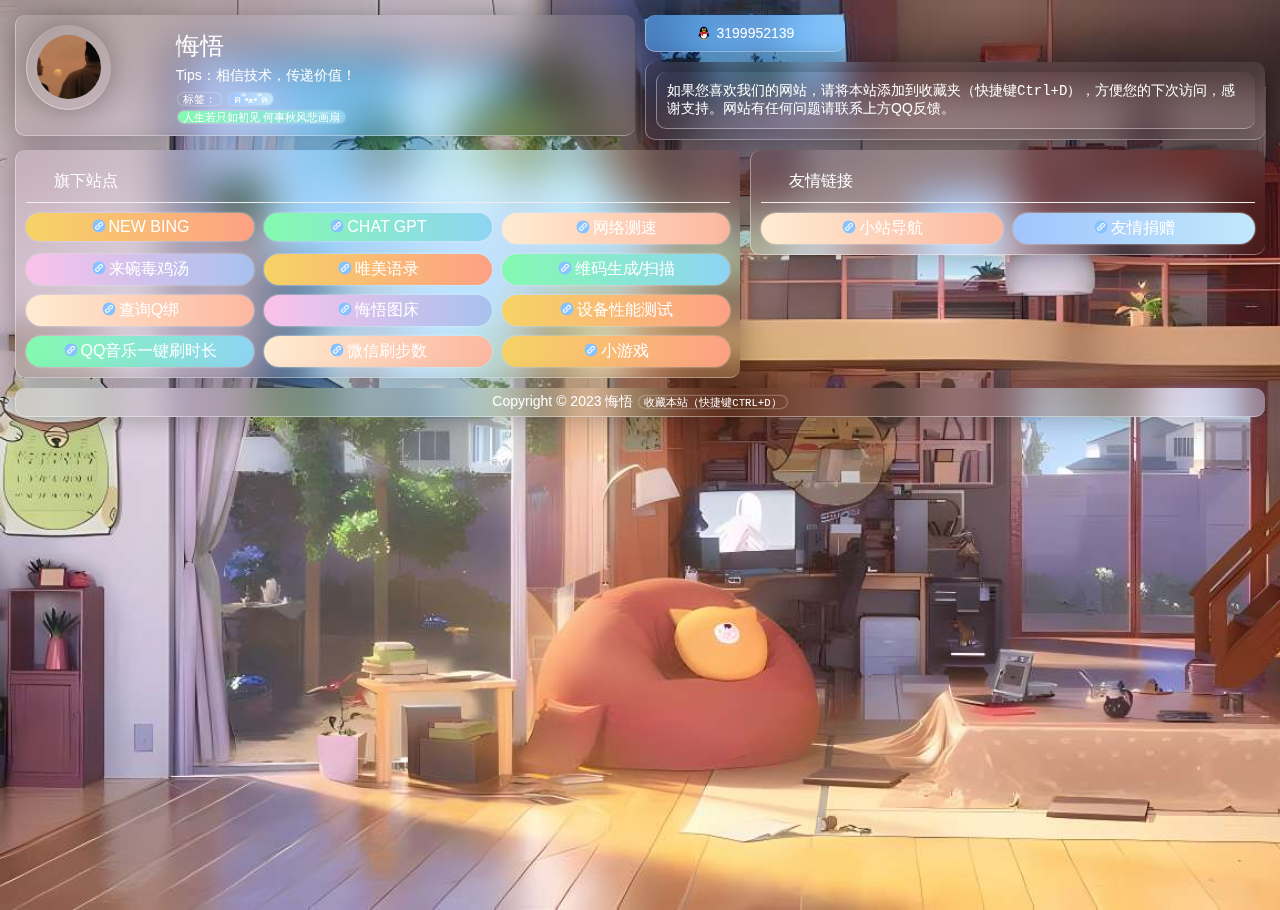
==== index.html @ 097807ef "Add files via upload" ====
<!DOCTYPE html>
<html lang="en">

<head>
  <meta charset="UTF-8">
  <meta http-equiv="X-UA-Compatible" content="IE=Edge">
  <meta name="viewport" content="width=device-width, initial-scale=1">
  <title>悔悟引导页</title>
  <!-- HTML -->
  <!-- Custom Styles -->
  <link rel="shortcut icon" href="https://www.zyfou.com/wp-content/uploads/2022/06/favicon.png" />
  <link rel="stylesheet" href="style.css">
  <link rel="stylesheet" href="bc.css">

<body>
  <div class="bc_content">
    <div class="bc-fluid">
      <div class="bc-row bc-space10">
        <div class="bc-xs12 bc-sm6 bc-md6 bc-lg6">
          <div class="bc_mbl bc_box" id="bc_mobile_head">
            <div class="bc-row">
              <div class="bc-xs3">
                <img class="bc_mbl bc_box img-avatar " style="border-radius: 50%;" src="touxiang.jpg">
              </div>
              <div class="bc-xs9">
                <div class="bc-xs12">
                  <div id="bc_name">悔悟</div>
                  <div id="bc_tip">Tips：相信技术，传递价值！</div>
                </div>
                <div class="bc-xs12">
                  <a class="btn">标签：</a>
                  <a class="btn btn-blue">ฅ՞•ﻌ•՞ฅ</a>
                </div>
                <div class="bc-xs12">
  <!--                <a class="btn">宣言：</a>  -->
                  <a class="btn btn-green">人生若只如初见 何事秋风悲画扇</a>
                </div>
              </div>
            </div>
          </div>
        </div>
 <!--       <div class="bc-xs4 bc-sm2 bc-md2 bc-lg2">
          <div class="bc_box bc_mbl bc_center">
            <svg class="icon" aria-hidden="true">
              <use xlink:href="#icon-weixin"></use>
            </svg>
            123456</div>
        </div>
-->
        <div class="bc-xs5 bc-sm2 bc-md2 bc-lg2">
          <div class="bc_box bc_mbl bc_center">
            <svg class="icon" aria-hidden="true">
              <use xlink:href="#icon-QQ"></use>
            </svg>
            3199952139</div>
        </div>
      <!--  <div class="bc-xs3 bc-sm2 bc-md2 bc-lg2">
          <div class="bc_box bc_mbl bc_center">
            <svg class="icon" aria-hidden="true">
              <use xlink:href="#icon-gitee"></use>
            </svg>
            123456</div>
        </div>
		  -->
        <div class="bc-sm6 bc-md4 bc-lg6 bc-hide-xs">
          <div class="bc_box bc_mbl">
            <div class="bc_box bc_mbl">
              <p>如果您喜欢我们的网站，请将本站添加到收藏夹（快捷键<code>Ctrl+D</code>），方便您的下次访问，感谢支持。网站有任何问题请联系上方QQ反馈。</p>
            </div>
          </div>
        </div>
      </div>
      <div class="bc-row bc-space10">
        <div class="bc-xs12 bc-sm7 bc-md7 bc-lg7">
          <div class="bc_box bc_mbl">
            <div class="bc-row">
              <h3 class="bc-xs12 bc_box"><svg class="icon" aria-hidden="true">
                  <use xlink:href="#icon-zhandian"></use>
                </svg>旗下站点</h3>
              <hr>
            </div>
            <div class="bc-row bc-space10" style="word-wrap:break-word;">
              <a href="http://newbing.fftoolbox.xyz/" class="bc-xs6 bc-sm4 bc-md4 bc-lg4">
                <div class="bc_a btn-orange bc_center"> <svg class="icon" aria-hidden="true">
                    <use xlink:href="#icon-lianjie"></use>
                  </svg>New Bing</div>
              </a>
              <a href="http://gpt.fftoolbox.xyz/" class="bc-xs6 bc-sm4 bc-md4 bc-lg4">
                <div class="bc_a btn-green bc_center"> <svg class="icon" aria-hidden="true">
                    <use xlink:href="#icon-lianjie"></use>
                  </svg>Chat GPT</div>
              </a>
              <a href="http://yizhaol_admin.gitee.io/networkspeed" class="bc-xs6 bc-sm4 bc-md4 bc-lg4">
                <div class="bc_a btn-yellow bc_center"> <svg class="icon" aria-hidden="true">
                    <use xlink:href="#icon-lianjie"></use>
                  </svg>网络测速</div>
              </a>
              <a href="http://yizhaol_admin.gitee.io/dujitang" class="bc-xs6 bc-sm4 bc-md4 bc-lg4">
                <div class="bc_a btn-purple bc_center"> <svg class="icon" aria-hidden="true">
                    <use xlink:href="#icon-lianjie"></use>
                  </svg>来碗毒鸡汤</div>
              </a>
              <a href="http://yizhaol_admin.gitee.io/quotes/" class="bc-xs6 bc-sm4 bc-md4 bc-lg4">
                <div class="bc_a btn-orange bc_center"> <svg class="icon" aria-hidden="true">
                    <use xlink:href="#icon-lianjie"></use>
                  </svg>唯美语录</div>
              </a>
              <a href="http://yizhaol_admin.gitee.io/qrcode" class="bc-xs6 bc-sm4 bc-md4 bc-lg4">
                <div class="bc_a btn-green bc_center"> <svg class="icon" aria-hidden="true">
                    <use xlink:href="#icon-lianjie"></use>
                  </svg>维码生成/扫描</div>
              </a>
			  <a href="http://yizhaol.github.io/qbang/" class="bc-xs6 bc-sm4 bc-md4 bc-lg4">
                <div class="bc_a btn-yellow bc_center"> <svg class="icon" aria-hidden="true">
                    <use xlink:href="#icon-lianjie"></use>
                  </svg>查询Q绑</div>
              </a>
			  <a href="http://picturebed.eu.org/" class="bc-xs6 bc-sm4 bc-md4 bc-lg4">
                <div class="bc_a btn-purple bc_center"> <svg class="icon" aria-hidden="true">
                    <use xlink:href="#icon-lianjie"></use>
                  </svg>悔悟图床</div>
              </a>
              <a href="http://yizhaol_admin.gitee.io/performance" class="bc-xs6 bc-sm4 bc-md4 bc-lg4">
                <div class="bc_a btn-orange bc_center"> <svg class="icon" aria-hidden="true">
                    <use xlink:href="#icon-lianjie"></use>
                  </svg>设备性能测试</div>
              </a>
              
              <a href="https://qqyy.huiwua.eu.org/api/index.php" class="bc-xs6 bc-sm4 bc-md4 bc-lg4">
                <div class="bc_a btn-green bc_center"> <svg class="icon" aria-hidden="true">
                    <use xlink:href="#icon-lianjie"></use>
                  </svg>QQ音乐一键刷时长</div>
              </a>
          
			  <a href="https://yundong.huiwua.eu.org/" class="bc-xs6 bc-sm4 bc-md4 bc-lg4">
                <div class="bc_a btn-yellow bc_center"> <svg class="icon" aria-hidden="true">
                    <use xlink:href="#icon-lianjie"></use>
                  </svg>微信刷步数</div>
              
			  <a href="http://yizhaol_admin.gitee.io/daohang/games.html" class="bc-xs6 bc-sm4 bc-md4 bc-lg4">
                <div class="bc_a btn-orange bc_center"> <svg class="icon" aria-hidden="true">
                    <use xlink:href="#icon-lianjie"></use>
                  </svg>小游戏</div>
              </a>
		<!--  <a href="/" class="bc-xs6 bc-sm4 bc-md4 bc-lg4">
                <div class="bc_a btn-blue bc_center"> <svg class="icon" aria-hidden="true">
                    <use xlink:href="#icon-lianjie"></use>
                  </svg>资源否</div>
              </a>
	-->	
            </div>
          </div>
        </div>
        <div class="bc-xs12 bc-sm5 bc-md5 bc-lg5">
          <div class="bc_box bc_mbl">
            <div class="bc-row">
              <h3 class="bc-xs12 bc_box"><svg class="icon" aria-hidden="true">
                  <use xlink:href="#icon-zhandian"></use>
                </svg>友情链接</h3>
              <hr>
            </div>
            <div class="bc-row bc-space10" style="word-wrap:break-word;">
              <a href="http://yizhaol_admin.gitee.io/daohang/" class="bc-xs6 bc-sm6 bc-md6 bc-lg6">
                <div class="bc_a btn-yellow bc_center"> <svg class="icon" aria-hidden="true">
                    <use xlink:href="#icon-lianjie"></use>
                  </svg>小站导航</div>
              </a>
              <a href="http://yizhaol_admin.gitee.io/collectmoney" class="bc-xs6 bc-sm6 bc-md6 bc-lg6">
                <div class="bc_a btn-blue bc_center"> <svg class="icon" aria-hidden="true">
                    <use xlink:href="#icon-lianjie"></use>
                  </svg>友情捐赠</div>
              </a>
            </div>
          </div>
        </div>
      </div>
      <div class="bc-row bc-space10">
        <div class="bc-xs12">
          <div class="bc_mbl bc_box" id="bc_foot">
            Copyright © 2023 悔悟
            <span class="btn bc-hide-xs">收藏本站（快捷键<code>Ctrl+D</code>）</span>
          </div>
        </div>
      </div>
    </div>
  </div>
  <!-- Project -->
  <script src="main.js"></script>
  <script src="layui/layui.js"></script>
  <script src="iconfont.js"></script>
</body>
</html>
---- style.css ----
body{background:url("1.jpg");background-size:cover;height:100vh;}.bc_right{text-align:right;}.bc_content{margin-top:30px;}#bc_mobile_head{margin-top:0px;}.icon{width:1em;height:1em;vertical-align:-0.15em;fill:currentColor;overflow:hidden;padding-right:2px;}.img-avatar{display:inline-block !important;width:64px;height:64px;}.img-avatar-thumb{margin:5px;-webkit-box-shadow:0 0 0 4px rgba(255,255,255,0.4);box-shadow:0 0 0 5px rgba(255,255,255,0.4);}.bc_a{width:auto;word-wrap:break-word;font-size:12pt;padding:5px 15px;text-align:center;text-transform:uppercase;transition:0.5s;background-size:200% auto;color:white;box-shadow:0 0 2px #eee;border-radius:25px;}.bc_center{text-align:center;}.bc_box{padding:10px;border-radius:10px;}.bc_mbl{backdrop-filter:blur(20px);box-shadow:0 1px 30px 1px rgba(0,0,0,.3);border-bottom:1px solid rgba(255,255,255,0.4);border-left:1px solid rgba(255,255,255,0.4);color:#FFFFFF;}#bc_name{font-size:18pt;margin:5px 5px 0 0;}#bc_tip{padding:5px 0;}.btn{width:auto;word-wrap:break-word;margin:2px;padding:0px 5px;font-size:8pt;text-align:center;text-transform:uppercase;transition:0.5s;background-size:200% auto;color:white;box-shadow:0 0 2px #eee;border-radius:25px;}.btn:hover{background-position:right center;color:#FFFFFF;}.btn-orange{background-image:linear-gradient(to right,#f6d365 0%,#fda085 51%,#f6d365 100%);}.btn-purple{background-image:linear-gradient(to right,#fbc2eb 0%,#a6c1ee 51%,#fbc2eb 100%);}.btn-green{background-image:linear-gradient(to right,#84fab0 0%,#8fd3f4 51%,#84fab0 100%);}.btn-blue{background-image:linear-gradient(to right,#a1c4fd 0%,#c2e9fb 51%,#a1c4fd 100%);}.btn-yellow{background-image:linear-gradient(to right,#ffecd2 0%,#fcb69f 51%,#ffecd2 100%);}#bc_foot{text-align:center;}@media screen and (min-width:768px){body{background:url("2.jpg");background-size:cover;height:100vh;}.bc_content{margin-top:15px;}#bc_foot{padding:5px;}}
---- bc.css ----
.bc-fluid{position:relative;margin:0 auto;padding:0 15px}.bc-row:after,.bc-row:before{content:"";display:block;clear:both}blockquote,body,button,dd,div,dl,dt,form,h1,h2,h3,h4,h5,h6,input,li,ol,p,pre,td,textarea,th,ul{margin:0;padding:0;-webkit-tap-highlightor:rgba(0,0,0,0)}a,body{color:#333}body{line-height:1.6;color:rgba(0,0,0,.85);font:14px Helvetica Neue,Helvetica,PingFang SC,Tahoma,Arial,sans-serif}hr{line-height:0;margin:10px 0;padding:0;border:none !important;border-bottom:1px solid #eee !important;clear:both;background:0 0}a{text-decoration:none}a:hover{color:#777}a cite{font-style:normal;*cursor:pointer}h1,h2,h3,h4,h5,h6{font-weight:400}.bc-lg1,.bc-lg10,.bc-lg11,.bc-lg12,.bc-lg2,.bc-lg3,.bc-lg4,.bc-lg5,.bc-lg6,.bc-lg7,.bc-lg8,.bc-lg9,.bc-md1,.bc-md10,.bc-md11,.bc-md12,.bc-md2,.bc-md3,.bc-md4,.bc-md5,.bc-md6,.bc-md7,.bc-md8,.bc-md9,.bc-sm1,.bc-sm10,.bc-sm11,.bc-sm12,.bc-sm2,.bc-sm3,.bc-sm4,.bc-sm5,.bc-sm6,.bc-sm7,.bc-sm8,.bc-sm9,.bc-xs1,.bc-xs10,.bc-xs11,.bc-xs12,.bc-xs2,.bc-xs3,.bc-xs4,.bc-xs5,.bc-xs6,.bc-xs7,.bc-xs8,.bc-xs9{position:relative;display:block;box-sizing:border-box}.bc-xs1,.bc-xs10,.bc-xs11,.bc-xs12,.bc-xs2,.bc-xs3,.bc-xs4,.bc-xs5,.bc-xs6,.bc-xs7,.bc-xs8,.bc-xs9{float:left}.bc-xs1{width:8.33333333%}.bc-xs2{width:16.66666667%}.bc-xs3{width:25%}.bc-xs4{width:33.33333333%}.bc-xs5{width:41.66666667%}.bc-xs6{width:50%}.bc-xs7{width:58.33333333%}.bc-xs8{width:66.66666667%}.bc-xs9{width:75%}.bc-xs10{width:83.33333333%}.bc-xs11{width:91.66666667%}.bc-xs12{width:100%}@media screen and (max-width:768px){.bc-hide-xs{display:none !important}.bc-show-xs-block{display:block !important}.bc-show-xs-inline{display:inline !important}.bc-show-xs-inline-block{display:inline-block !important}}@media screen and (min-width:768px){.bc-container{width:750px}.bc-hide-sm{display:none !important}.bc-show-sm-block{display:block !important}.bc-show-sm-inline{display:inline !important}.bc-show-sm-inline-block{display:inline-block !important}.bc-sm1,.bc-sm10,.bc-sm11,.bc-sm12,.bc-sm2,.bc-sm3,.bc-sm4,.bc-sm5,.bc-sm6,.bc-sm7,.bc-sm8,.bc-sm9{float:left}.bc-sm1{width:8.33333333%}.bc-sm2{width:16.66666667%}.bc-sm3{width:25%}.bc-sm4{width:33.33333333%}.bc-sm5{width:41.66666667%}.bc-sm6{width:50%}.bc-sm7{width:58.33333333%}.bc-sm8{width:66.66666667%}.bc-sm9{width:75%}.bc-sm10{width:83.33333333%}.bc-sm11{width:91.66666667%}.bc-sm12{width:100%}}@media screen and (min-width:992px){.bc-container{width:970px}.bc-hide-md{display:none !important}.bc-show-md-block{display:block !important}.bc-show-md-inline{display:inline !important}.bc-show-md-inline-block{display:inline-block !important}.bc-md1,.bc-md10,.bc-md11,.bc-md12,.bc-md2,.bc-md3,.bc-md4,.bc-md5,.bc-md6,.bc-md7,.bc-md8,.bc-md9{float:left}.bc-md1{width:8.33333333%}.bc-md2{width:16.66666667%}.bc-md3{width:25%}.bc-md4{width:33.33333333%}.bc-md5{width:41.66666667%}.bc-md6{width:50%}.bc-md7{width:58.33333333%}.bc-md8{width:66.66666667%}.bc-md9{width:75%}.bc-md10{width:83.33333333%}.bc-md11{width:91.66666667%}.bc-md12{width:100%}}@media screen and (min-width:1200px){.bc-container{width:1170px}.bc-hide-lg{display:none !important}.bc-show-lg-block{display:block !important}.bc-show-lg-inline{display:inline !important}.bc-show-lg-inline-block{display:inline-block !important}.bc-lg1,.bc-lg10,.bc-lg11,.bc-lg12,.bc-lg2,.bc-lg3,.bc-lg4,.bc-lg5,.bc-lg6,.bc-lg7,.bc-lg8,.bc-lg9{float:left}.bc-lg1{width:8.33333333%}.bc-lg2{width:16.66666667%}.bc-lg3{width:25%}.bc-lg4{width:33.33333333%}.bc-lg5{width:41.66666667%}.bc-lg6{width:50%}.bc-lg7{width:58.33333333%}.bc-lg8{width:66.66666667%}.bc-lg9{width:75%}.bc-lg10{width:83.33333333%}.bc-lg11{width:91.66666667%}.bc-lg12{width:100%}}.bc-space10{margin:-5px}.bc-space10>*{padding:5px}
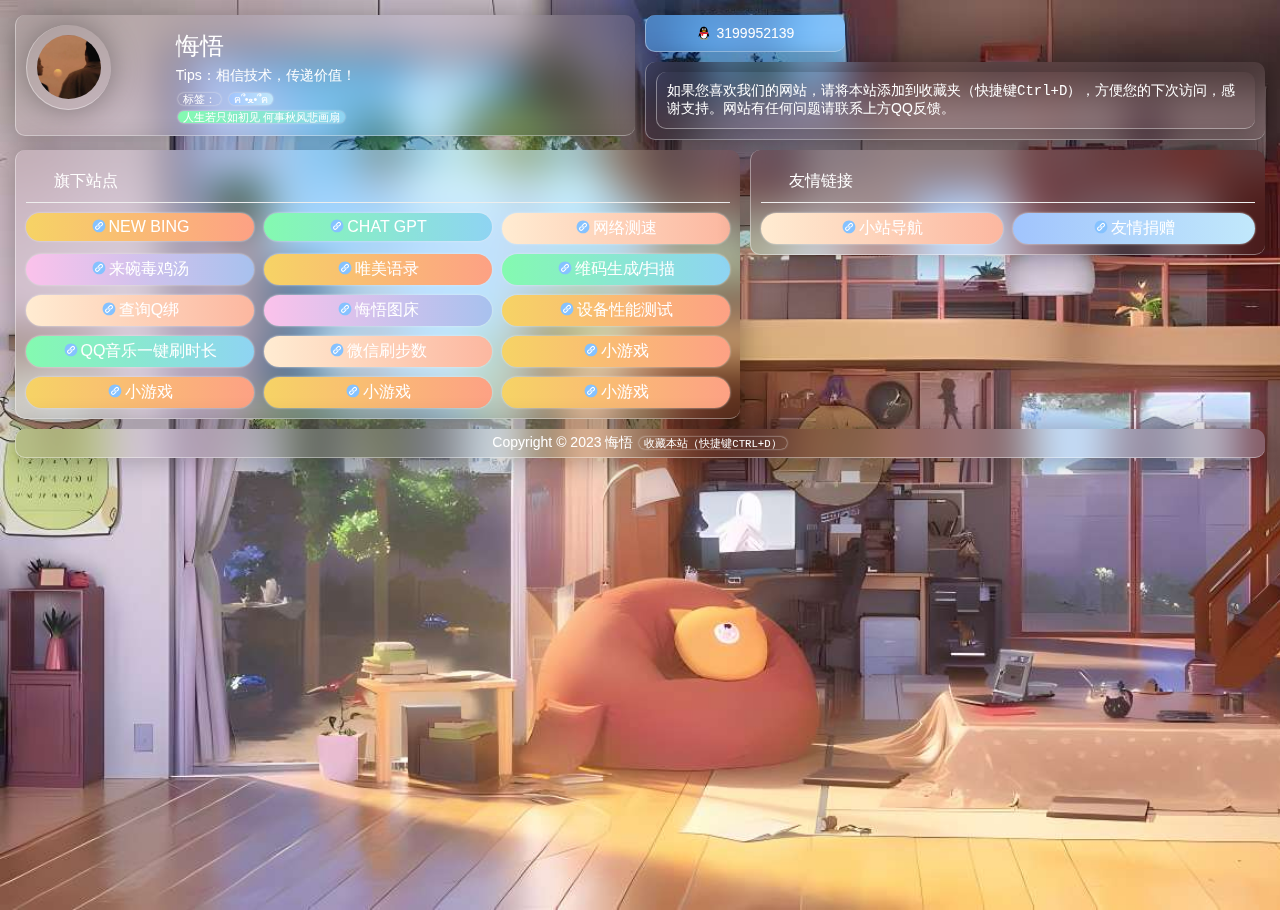
==== commit ac65cfad: "Update index.html" ====
--- a/index.html
+++ b/index.html
@@ -132,12 +132,27 @@
                   </svg>QQ音乐一键刷时长</div>
               </a>
           
-			  <a href="https://yundong.huiwua.eu.org/" class="bc-xs6 bc-sm4 bc-md4 bc-lg4">
+		 <a href="https://yundong.huiwua.eu.org/" class="bc-xs6 bc-sm4 bc-md4 bc-lg4">
                 <div class="bc_a btn-yellow bc_center"> <svg class="icon" aria-hidden="true">
                     <use xlink:href="#icon-lianjie"></use>
                   </svg>微信刷步数</div>
               
-			  <a href="http://yizhaol_admin.gitee.io/daohang/games.html" class="bc-xs6 bc-sm4 bc-md4 bc-lg4">
+	     <a href="http://yizhaol_admin.gitee.io/daohang/games.html" class="bc-xs6 bc-sm4 bc-md4 bc-lg4">
+                <div class="bc_a btn-orange bc_center"> <svg class="icon" aria-hidden="true">
+                    <use xlink:href="#icon-lianjie"></use>
+                  </svg>小游戏</div>
+              </a>
+	     <a href="http://yizhaol_admin.gitee.io/daohang/games.html" class="bc-xs6 bc-sm4 bc-md4 bc-lg4">
+                <div class="bc_a btn-orange bc_center"> <svg class="icon" aria-hidden="true">
+                    <use xlink:href="#icon-lianjie"></use>
+                  </svg>小游戏</div>
+              </a>
+			 <a href="http://yizhaol_admin.gitee.io/daohang/games.html" class="bc-xs6 bc-sm4 bc-md4 bc-lg4">
+                <div class="bc_a btn-orange bc_center"> <svg class="icon" aria-hidden="true">
+                    <use xlink:href="#icon-lianjie"></use>
+                  </svg>小游戏</div>
+              </a>
+			 <a href="http://yizhaol_admin.gitee.io/daohang/games.html" class="bc-xs6 bc-sm4 bc-md4 bc-lg4">
                 <div class="bc_a btn-orange bc_center"> <svg class="icon" aria-hidden="true">
                     <use xlink:href="#icon-lianjie"></use>
                   </svg>小游戏</div>
@@ -189,4 +204,4 @@
   <script src="layui/layui.js"></script>
   <script src="iconfont.js"></script>
 </body>
-</html>+</html>
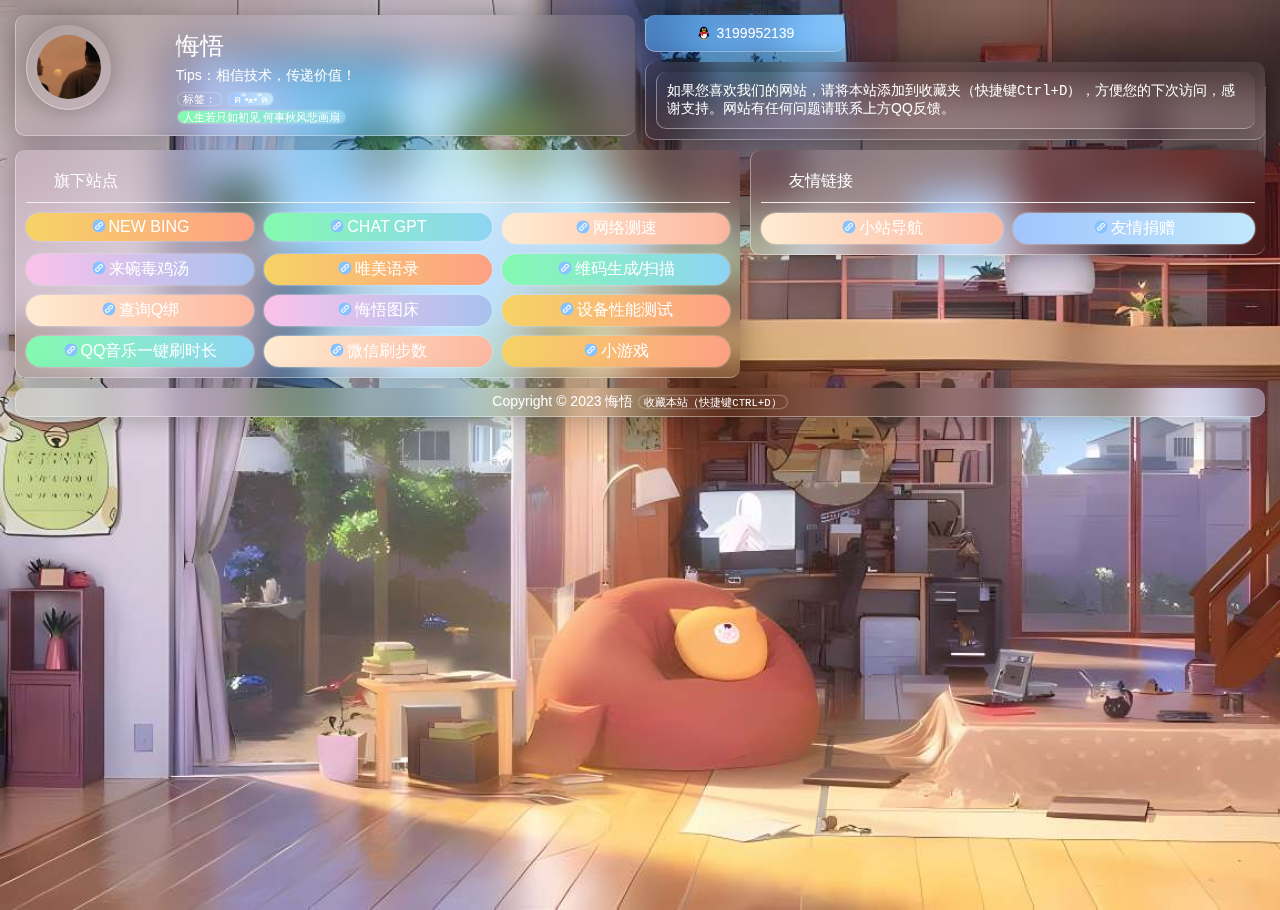
==== commit 748dc88f: "Update index.html" ====
--- a/index.html
+++ b/index.html
@@ -142,21 +142,6 @@
                     <use xlink:href="#icon-lianjie"></use>
                   </svg>小游戏</div>
               </a>
-	     <a href="http://yizhaol_admin.gitee.io/daohang/games.html" class="bc-xs6 bc-sm4 bc-md4 bc-lg4">
-                <div class="bc_a btn-orange bc_center"> <svg class="icon" aria-hidden="true">
-                    <use xlink:href="#icon-lianjie"></use>
-                  </svg>小游戏</div>
-              </a>
-			 <a href="http://yizhaol_admin.gitee.io/daohang/games.html" class="bc-xs6 bc-sm4 bc-md4 bc-lg4">
-                <div class="bc_a btn-orange bc_center"> <svg class="icon" aria-hidden="true">
-                    <use xlink:href="#icon-lianjie"></use>
-                  </svg>小游戏</div>
-              </a>
-			 <a href="http://yizhaol_admin.gitee.io/daohang/games.html" class="bc-xs6 bc-sm4 bc-md4 bc-lg4">
-                <div class="bc_a btn-orange bc_center"> <svg class="icon" aria-hidden="true">
-                    <use xlink:href="#icon-lianjie"></use>
-                  </svg>小游戏</div>
-              </a>
 		<!--  <a href="/" class="bc-xs6 bc-sm4 bc-md4 bc-lg4">
                 <div class="bc_a btn-blue bc_center"> <svg class="icon" aria-hidden="true">
                     <use xlink:href="#icon-lianjie"></use>
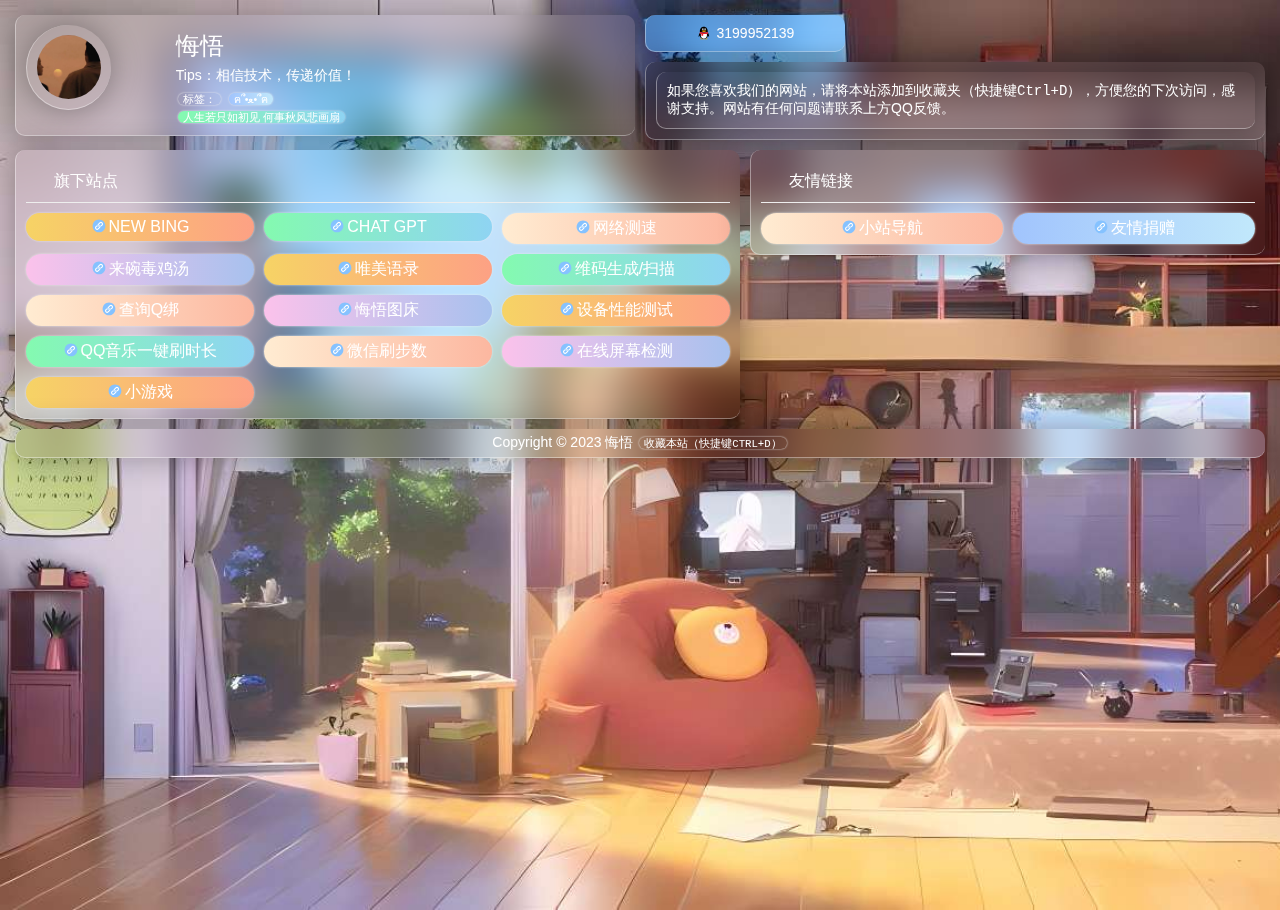
==== commit 0123ec46: "Update index.html" ====
--- a/index.html
+++ b/index.html
@@ -136,6 +136,12 @@
                 <div class="bc_a btn-yellow bc_center"> <svg class="icon" aria-hidden="true">
                     <use xlink:href="#icon-lianjie"></use>
                   </svg>微信刷步数</div>
+
+		<a href="http://yizhaol_admin.gitee.io/screen-detection/" class="bc-xs6 bc-sm4 bc-md4 bc-lg4">
+                <div class="bc_a btn-purple bc_center"> <svg class="icon" aria-hidden="true">
+                    <use xlink:href="#icon-lianjie"></use>
+                  </svg>在线屏幕检测</div>
+              </a>
               
 	     <a href="http://yizhaol_admin.gitee.io/daohang/games.html" class="bc-xs6 bc-sm4 bc-md4 bc-lg4">
                 <div class="bc_a btn-orange bc_center"> <svg class="icon" aria-hidden="true">
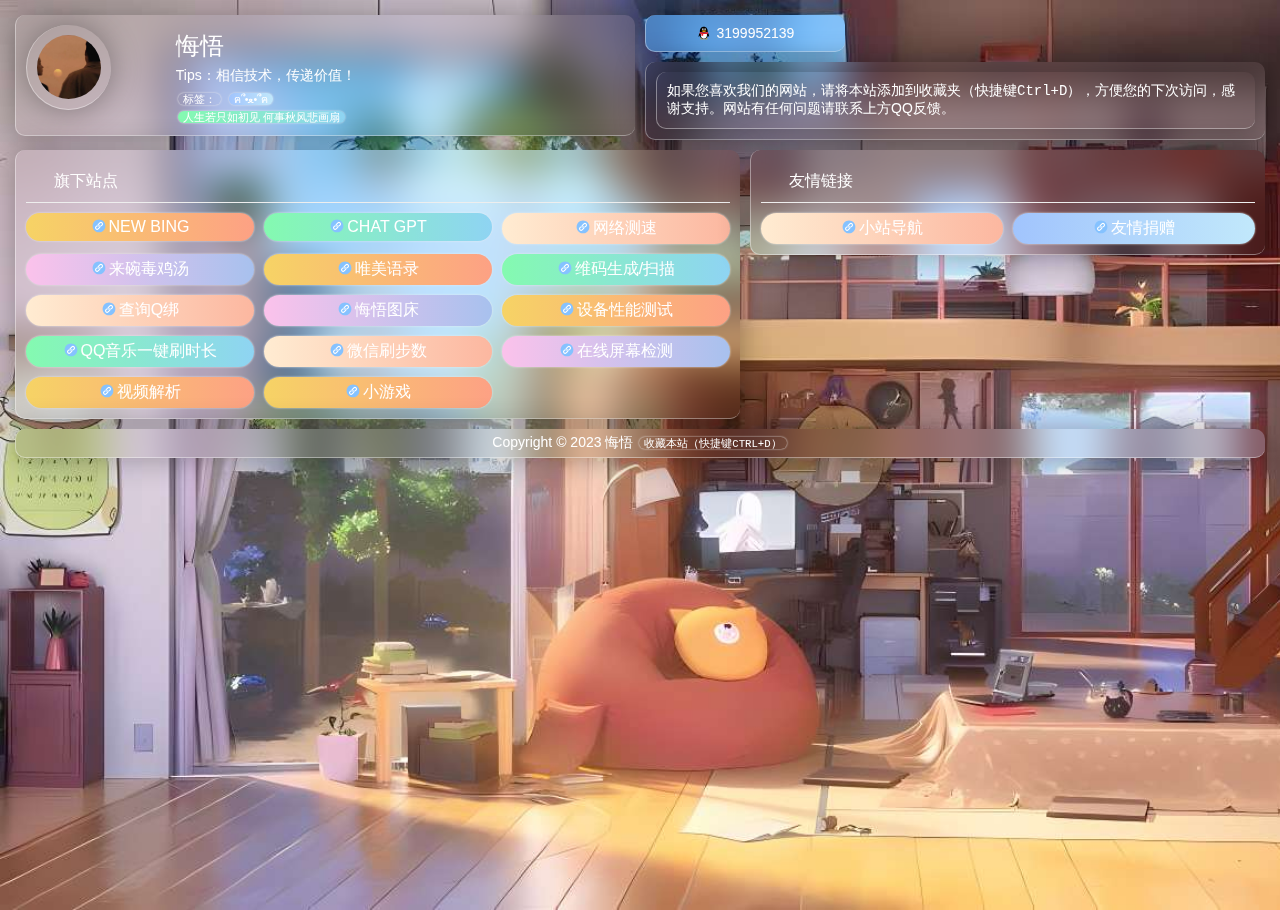
==== commit d6026314: "Update index.html" ====
--- a/index.html
+++ b/index.html
@@ -126,13 +126,13 @@
                   </svg>设备性能测试</div>
               </a>
               
-              <a href="https://qqyy.huiwua.eu.org/api/index.php" class="bc-xs6 bc-sm4 bc-md4 bc-lg4">
+              <a href="https://qqyy.huiwu.eu.org/api/index.php" class="bc-xs6 bc-sm4 bc-md4 bc-lg4">
                 <div class="bc_a btn-green bc_center"> <svg class="icon" aria-hidden="true">
                     <use xlink:href="#icon-lianjie"></use>
                   </svg>QQ音乐一键刷时长</div>
               </a>
           
-		 <a href="https://yundong.huiwua.eu.org/" class="bc-xs6 bc-sm4 bc-md4 bc-lg4">
+		 <a href="https://yundong.huiwu.eu.org/" class="bc-xs6 bc-sm4 bc-md4 bc-lg4">
                 <div class="bc_a btn-yellow bc_center"> <svg class="icon" aria-hidden="true">
                     <use xlink:href="#icon-lianjie"></use>
                   </svg>微信刷步数</div>
@@ -142,7 +142,12 @@
                     <use xlink:href="#icon-lianjie"></use>
                   </svg>在线屏幕检测</div>
               </a>
-              
+			 
+              <a href="https://analysis.huiwu.eu.org/" class="bc-xs6 bc-sm4 bc-md4 bc-lg4">
+                <div class="bc_a btn-orange bc_center"> <svg class="icon" aria-hidden="true">
+                    <use xlink:href="#icon-lianjie"></use>
+                  </svg>视频解析</div>
+              </a>
 	     <a href="http://yizhaol_admin.gitee.io/daohang/games.html" class="bc-xs6 bc-sm4 bc-md4 bc-lg4">
                 <div class="bc_a btn-orange bc_center"> <svg class="icon" aria-hidden="true">
                     <use xlink:href="#icon-lianjie"></use>
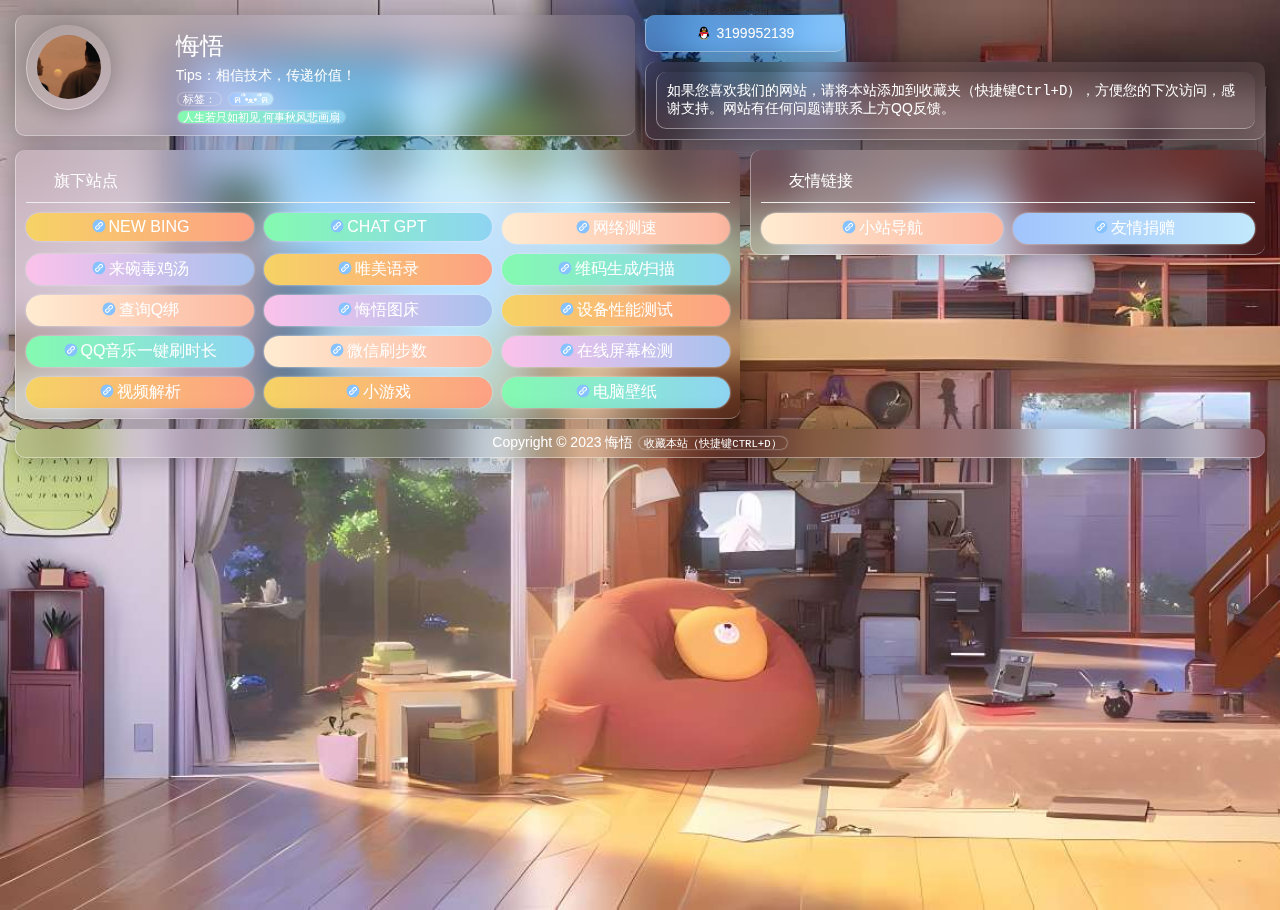
==== commit b8db9cb9: "Update index.html" ====
--- a/index.html
+++ b/index.html
@@ -153,6 +153,14 @@
                     <use xlink:href="#icon-lianjie"></use>
                   </svg>小游戏</div>
               </a>
+
+
+              <a href="http://computerwallpaper.huiwu.eu.org/" class="bc-xs6 bc-sm4 bc-md4 bc-lg4">
+                <div class="bc_a btn-green bc_center"> <svg class="icon" aria-hidden="true">
+                    <use xlink:href="#icon-lianjie"></use>
+                  </svg>电脑壁纸</div>
+              </a>
+			 
 		<!--  <a href="/" class="bc-xs6 bc-sm4 bc-md4 bc-lg4">
                 <div class="bc_a btn-blue bc_center"> <svg class="icon" aria-hidden="true">
                     <use xlink:href="#icon-lianjie"></use>
